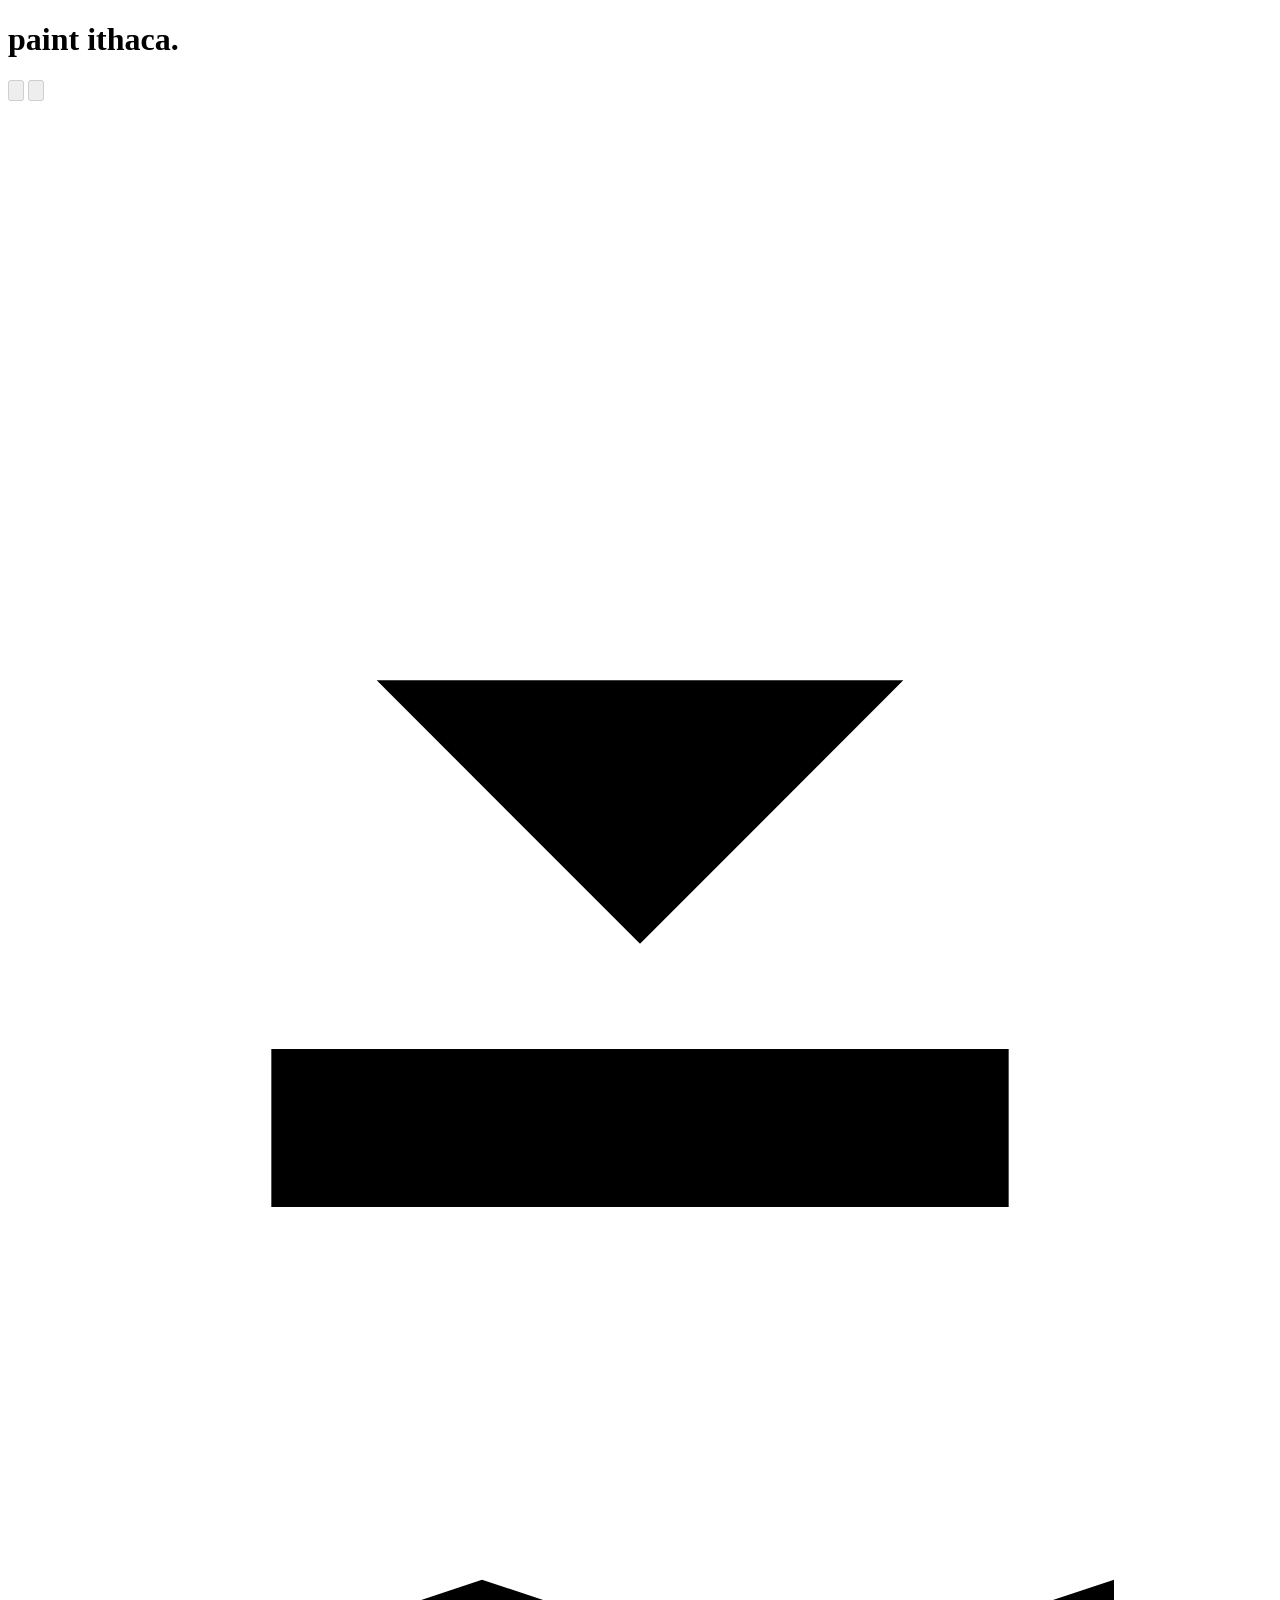
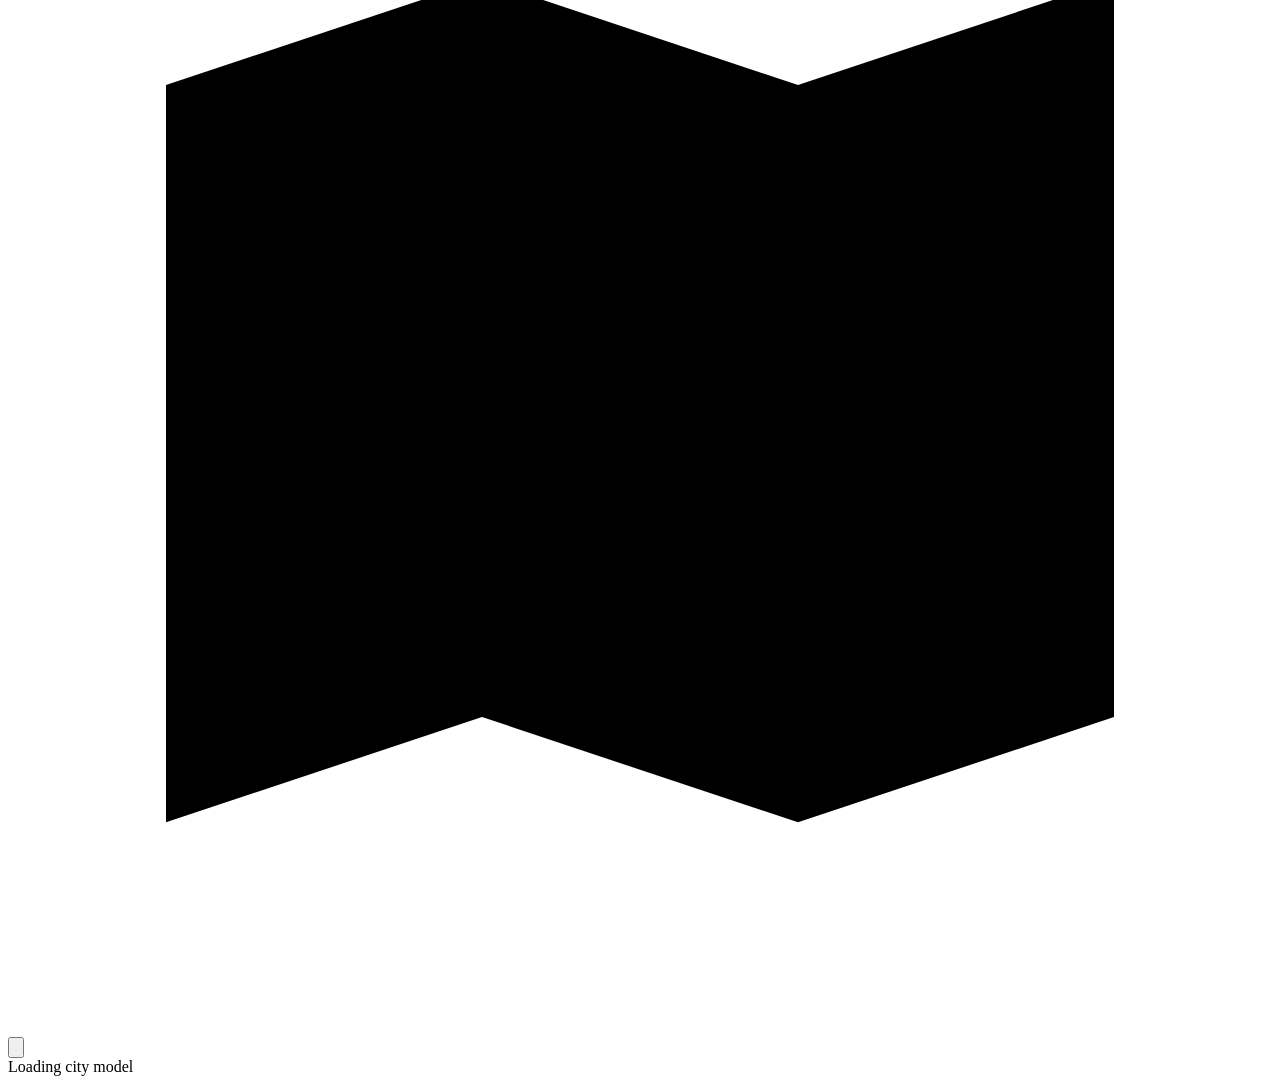
==== site/index.html @ a8e040bd "initial site commit" ====
<!doctype html>
<html lang="en">
<head>
  <meta charset="utf-8">
  <meta name="viewport" content="width=device-width,initial-scale=1,viewport-fit=cover">
  <title>Paint Ithaca — City model</title>
  <meta name="description" content="Explore and download the 3D model of Ithaca built from community walks.">
  <link rel="canonical" href="https://paint-ithaca.com/">
  <meta name="theme-color" content="#14181c">
  <link rel="icon" type="image/svg+xml" href="data:image/svg+xml,%3Csvg xmlns='http://www.w3.org/2000/svg' viewBox='0 0 32 32'%3E%3Crect width='32' height='32' rx='8' fill='%2314181c'/%3E%3Ctext x='9' y='24' font-family='Georgia' font-size='29' fill='%23efd0bf'%3Ep%3C/text%3E%3C/svg%3E">
  <link rel="stylesheet" href="/city.css">
  <script type="module" src="/city.js"></script>
</head>
<body>
  <main class="viewer" aria-label="Ithaca 3D model">
    <div id="viewport" tabindex="0" aria-label="3D model. Drag to orbit, scroll to zoom, right-drag to pan. Arrow keys orbit; plus and minus zoom."></div>
    <div class="shade" aria-hidden="true"></div>
    <header class="app-header">
      <h1><img class="logo" src="/logo.svg" alt="">paint ithaca.</h1>
      <nav aria-label="Model controls">
        <button id="reset" class="icon-button" aria-label="Reset view" title="Reset view" disabled>
          <svg viewBox="0 0 24 24" aria-hidden="true"><path d="M4 9a8 8 0 1 1-.1 6M4 4v5h5"/></svg>
        </button>
        <button id="locate" class="icon-button" aria-label="Show my location in the model" title="My location" disabled>
          <svg viewBox="0 0 24 24" aria-hidden="true"><circle cx="12" cy="12" r="7"/><circle class="filled" cx="12" cy="12" r="2"/><path d="M12 2v3M12 19v3M2 12h3M19 12h3"/></svg>
        </button>
        <a id="download" class="icon-button" role="button" tabindex="0" aria-label="Download city model" title="Download city model" aria-disabled="true">
          <svg viewBox="0 0 24 24" aria-hidden="true"><path d="M12 4v12m-5-5 5 5 5-5M5 18v3h14v-3"/></svg>
        </a>
        <a class="icon-button" href="/map.html" aria-label="Walk map and leaderboard" title="Walk map">
          <svg viewBox="0 0 24 24" aria-hidden="true"><path d="M3 6l6-2 6 2 6-2v14l-6 2-6-2-6 2zM9 4v14M15 6v14"/></svg>
        </a>
        <button id="info-open" class="icon-button" aria-label="About this model" title="About" aria-haspopup="dialog">
          <svg viewBox="0 0 24 24" aria-hidden="true"><circle cx="12" cy="12" r="9"/><path d="M12 11v6"/><circle class="filled" cx="12" cy="7" r=".8"/></svg>
        </button>
      </nav>
    </header>
    <div id="loading" class="loading" role="status"><span class="spinner" aria-hidden="true"></span><span class="sr-only">Loading city model</span></div>
    <p id="viewer-status" class="sr-only" role="status"></p>
    <p id="download-status" class="download-status" role="status"></p>
    <p id="viewer-error" role="alert" hidden></p>
    <noscript>Enable JavaScript to view the 3D model. <a href="/city-model/preview.ply" download>Download the PLY preview</a>.</noscript>
  </main>
  <dialog id="info" aria-labelledby="info-title">
    <div class="sheet-header">
      <h2 id="info-title">Ithaca in 3D</h2>
      <form method="dialog"><button class="icon-button" aria-label="Close" title="Close"><svg viewBox="0 0 24 24" aria-hidden="true"><path d="m6 6 12 12M6 18 18 6"/></svg></button></form>
    </div>
    <p>A shared 3D model of Ithaca, rebuilt from short walking videos people record with the Paint Ithaca app. Every walk adds streets the model does not have yet.</p>
    <p id="model-date" class="muted"></p>
    <p id="model-count" class="muted"></p>
  </dialog>
</body>
</html>
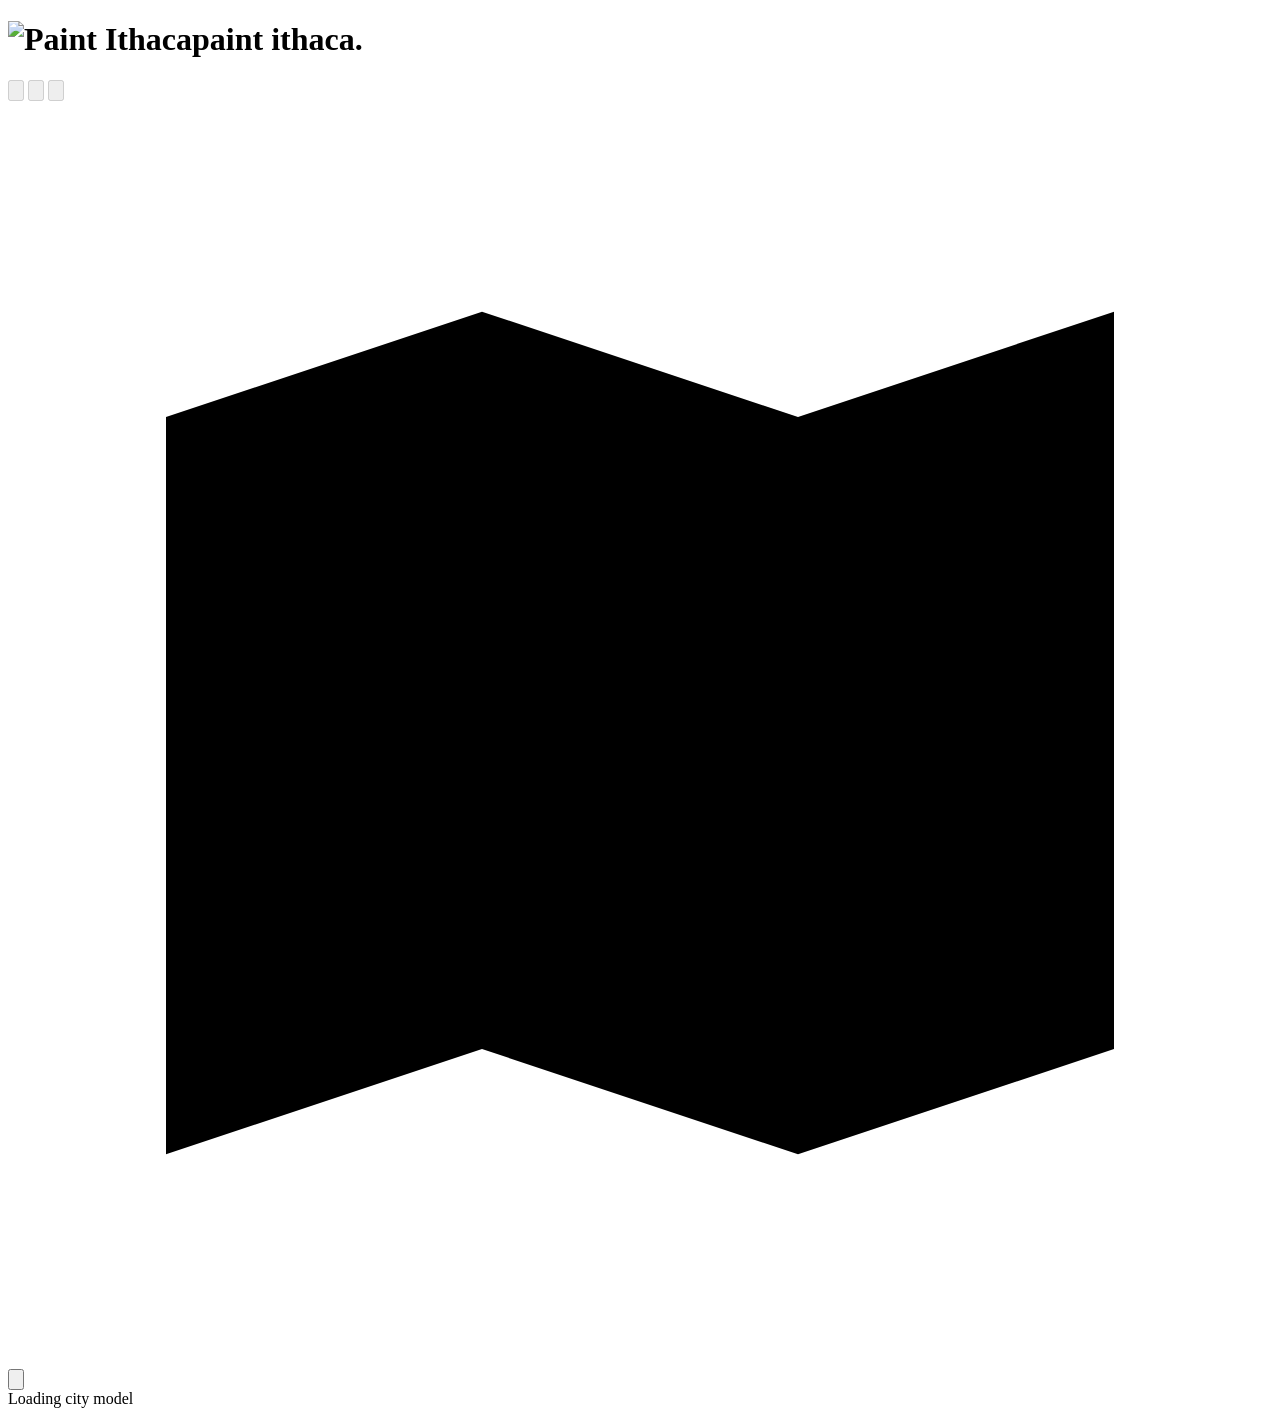
==== commit 523551ac: "new model display" ====
--- a/site/index.html
+++ b/site/index.html
@@ -6,27 +6,29 @@
   <title>Paint Ithaca — City model</title>
   <meta name="description" content="Explore and download the 3D model of Ithaca built from community walks.">
   <link rel="canonical" href="https://paint-ithaca.com/">
-  <meta name="theme-color" content="#14181c">
-  <link rel="icon" type="image/svg+xml" href="data:image/svg+xml,%3Csvg xmlns='http://www.w3.org/2000/svg' viewBox='0 0 32 32'%3E%3Crect width='32' height='32' rx='8' fill='%2314181c'/%3E%3Ctext x='9' y='24' font-family='Georgia' font-size='29' fill='%23efd0bf'%3Ep%3C/text%3E%3C/svg%3E">
-  <link rel="stylesheet" href="/city.css">
-  <script type="module" src="/city.js"></script>
+  <meta name="model-base" content="https://model.paint-ithaca.com/city-model/">
+  <meta name="theme-color" content="#14171C">
+  <link rel="icon" type="image/png" href="/favicon.png">
+  <link rel="apple-touch-icon" href="/apple-touch-icon.png">
+  <link rel="stylesheet" href="/city.css?v=e7a9f235">
+  <script type="module" src="/city.js?v=b82c9fb2"></script>
 </head>
 <body>
   <main class="viewer" aria-label="Ithaca 3D model">
     <div id="viewport" tabindex="0" aria-label="3D model. Drag to orbit, scroll to zoom, right-drag to pan. Arrow keys orbit; plus and minus zoom."></div>
     <div class="shade" aria-hidden="true"></div>
     <header class="app-header">
-      <h1><img class="logo" src="/logo.svg" alt="">paint ithaca.</h1>
+      <h1><img class="logo" src="/logo.png" alt="Paint Ithaca"><span>paint ithaca.</span></h1>
       <nav aria-label="Model controls">
-        <button id="reset" class="icon-button" aria-label="Reset view" title="Reset view" disabled>
-          <svg viewBox="0 0 24 24" aria-hidden="true"><path d="M4 9a8 8 0 1 1-.1 6M4 4v5h5"/></svg>
+        <button id="context" class="icon-button" aria-label="Hide unmapped ground" title="Unmapped ground" aria-pressed="true" disabled>
+          <svg viewBox="0 0 24 24" aria-hidden="true"><path d="M3 8.5 12 4l9 4.5-9 4.5z"/><path d="m5.5 12-2.5 1.3 9 4.5 9-4.5-2.5-1.3" stroke-dasharray="2 2.4"/></svg>
+        </button>
+        <button id="trees" class="icon-button" aria-label="Hide trees" title="Hide trees" aria-pressed="true" disabled>
+          <svg viewBox="0 0 24 24" aria-hidden="true"><path d="M12 3 5.5 13h4L6 19h12l-3.5-6h4z"/><path d="M12 19v2"/><path class="slash" d="M4 20 20 4"/></svg>
         </button>
         <button id="locate" class="icon-button" aria-label="Show my location in the model" title="My location" disabled>
           <svg viewBox="0 0 24 24" aria-hidden="true"><circle cx="12" cy="12" r="7"/><circle class="filled" cx="12" cy="12" r="2"/><path d="M12 2v3M12 19v3M2 12h3M19 12h3"/></svg>
         </button>
-        <a id="download" class="icon-button" role="button" tabindex="0" aria-label="Download city model" title="Download city model" aria-disabled="true">
-          <svg viewBox="0 0 24 24" aria-hidden="true"><path d="M12 4v12m-5-5 5 5 5-5M5 18v3h14v-3"/></svg>
-        </a>
         <a class="icon-button" href="/map.html" aria-label="Walk map and leaderboard" title="Walk map">
           <svg viewBox="0 0 24 24" aria-hidden="true"><path d="M3 6l6-2 6 2 6-2v14l-6 2-6-2-6 2zM9 4v14M15 6v14"/></svg>
         </a>
@@ -39,7 +41,7 @@
     <p id="viewer-status" class="sr-only" role="status"></p>
     <p id="download-status" class="download-status" role="status"></p>
     <p id="viewer-error" role="alert" hidden></p>
-    <noscript>Enable JavaScript to view the 3D model. <a href="/city-model/preview.ply" download>Download the PLY preview</a>.</noscript>
+    <noscript>Enable JavaScript to view the 3D model. <a id="noscript-download" href="https://model.paint-ithaca.com/city-model/preview.ply" download>Download the PLY preview</a>.</noscript>
   </main>
   <dialog id="info" aria-labelledby="info-title">
     <div class="sheet-header">
@@ -49,6 +51,10 @@
     <p>A shared 3D model of Ithaca, rebuilt from short walking videos people record with the Paint Ithaca app. Every walk adds streets the model does not have yet.</p>
     <p id="model-date" class="muted"></p>
     <p id="model-count" class="muted"></p>
+    <div class="sheet-actions">
+      <a id="download" role="button" tabindex="0" aria-disabled="true">Download city model</a>
+      <a href="/map.html">Walk map</a>
+    </div>
   </dialog>
 </body>
 </html>
